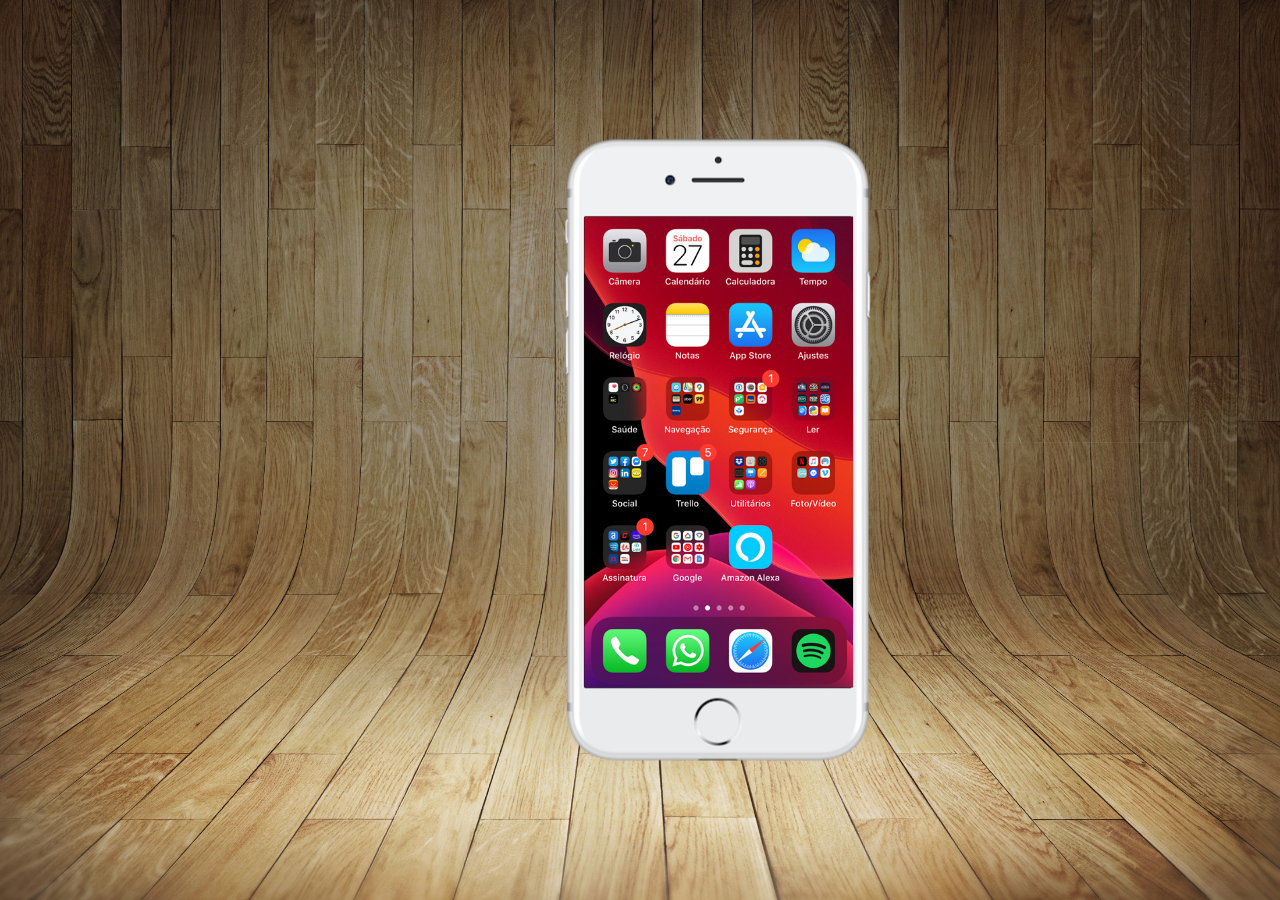
==== index.html @ 21f610f9 "Configurando imagens e a tela home" ====
<!DOCTYPE html>
<html lang="pt-br">
<head>
    <meta charset="UTF-8">
    <meta name="viewport" content="width=device-width, initial-scale=1.0">
    
    <title>Projeto Redes Sociais</title>
    <link rel="shortcut icon" href="icone.ico" type="image/x-icon">
    <link rel="stylesheet" href="estilos/style.css">
</head>
<body>
    <main>
        <section id="telefone">
            <iframe src="home.html" name="tela" id="tela" frameborder="0"></iframe>
        </section>
        <section id="redes sociais">

        </section>
    </main>
</body>
</html>
---- estilos/style.css ----
@charset "UTF-8";

* {
    margin: 0px;
    padding: 0px;
    font-family: Arial, Helvetica, sans-serif;
}

body, html {
    height: 100vh;
    width: 100vw;
    background-color: black;
}

body {
    background: url('../imagens/fundo-madeira.jpg') no-repeat top center fixed;
    background-size: cover;

}

main {
    position: relative;
    height: 100vh;
}

section#telefone {
    position: absolute;
    top: 50%;
    left: 50%;
    transform: translate(-25%, -50%);

    height: 627px;
    width: 311px;
    
    background: url('../imagens/frame-iphone.png') no-repeat;
}

iframe#tela {
    position: relative;
    top: 80px;
    left: 22px;
    width: 269px;
    height: 471px;
}
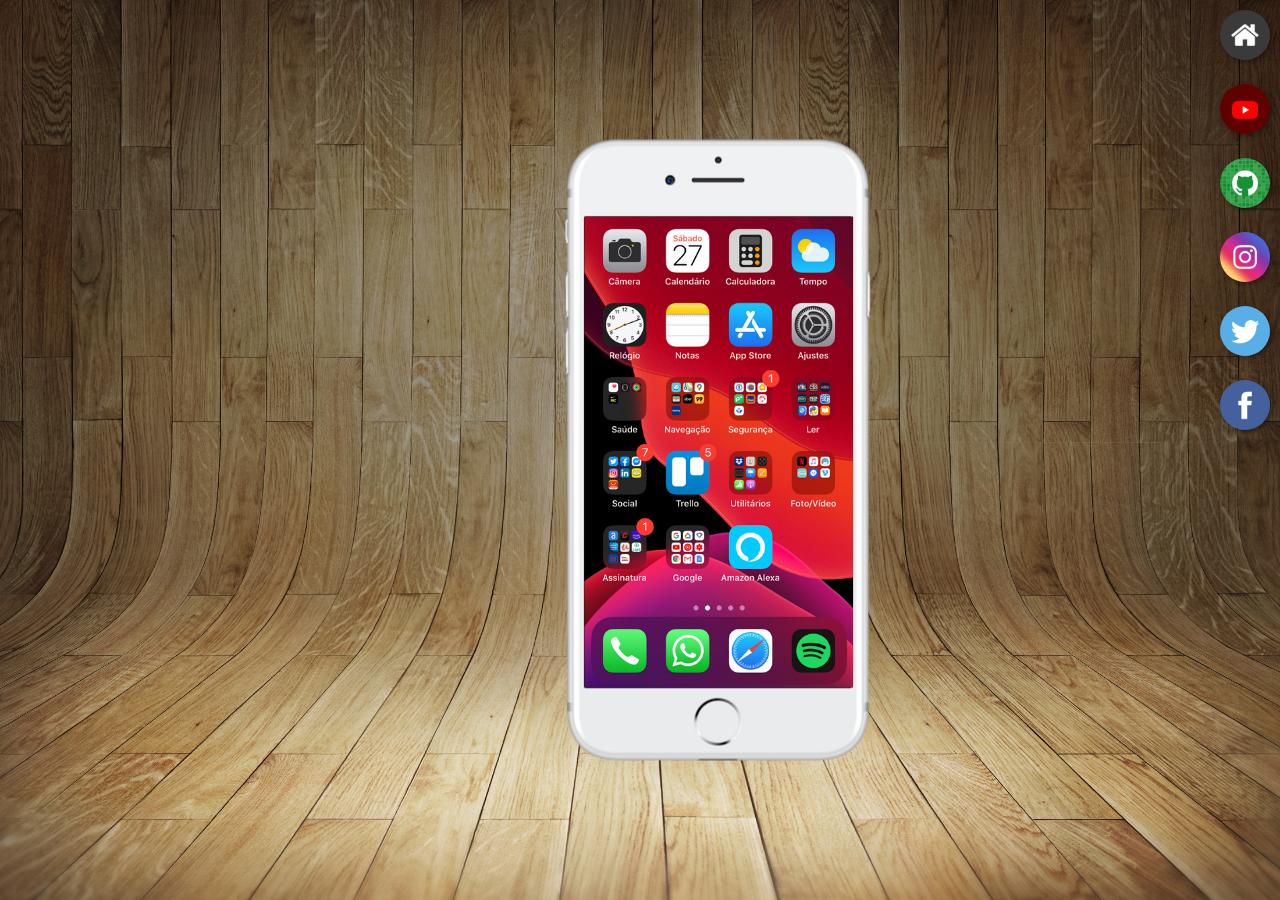
==== commit 9e9f8baf: "Criei botões na lateral" ====
--- a/index.html
+++ b/index.html
@@ -11,10 +11,29 @@
 <body>
     <main>
         <section id="telefone">
-            <iframe src="home.html" name="tela" id="tela" frameborder="0"></iframe>
+            <iframe src="home.html" name="tela" id="tela" frameborder="0">
+                Seu navegador não é compatível com isso
+            </iframe>
         </section>
-        <section id="redes sociais">
-
+        <section id="redes-sociais">
+            <a href="#" target="tela">
+                <img src="imagens/logo-home.jpg" alt="Home">
+            </a><br>
+            <a href="#" target="tela">
+                <img src="imagens/logo-youtube.jpg" alt="Youtube">
+            </a><br>
+            <a href="#" target="tela">
+                <img src="imagens/logo-github.jpg" alt="GitHub">
+            </a><br>
+            <a href="#" target="tela">
+                <img src="imagens/logo-instagram.jpg" alt="Instagram">
+            </a><br>
+            <a href="#" target="tela">
+                <img src="imagens/logo-twitter.jpg" alt="Twitter">
+            </a><br>
+            <a href="#" target="tela">
+                <img src="imagens/logo-facebook.jpg" alt="Facebook">
+            </a><br>
         </section>
     </main>
 </body>
--- a/estilos/style.css
+++ b/estilos/style.css
@@ -41,4 +41,23 @@
     left: 22px;
     width: 269px;
     height: 471px;
+}
+
+section#redes-sociais {
+    text-align: right;
+}
+
+section#redes-sociais img {
+    width: 50px;
+    margin: 10px;
+    border-radius: 50%;
+    box-shadow: 2px 2px 5px rgba(0, 0, 0, 0.400);
+    box-sizing: border-box;
+}
+
+section#redes-sociais img:hover {
+    border: 2px solid rgba(255, 255, 255, 0.637);
+    transform: translate(-3px, -3px);
+    box-shadow: 5px 5px 10px rgba(0, 0, 0, 0.623);
+    transition: transform 0.3s, border 1s;
 }
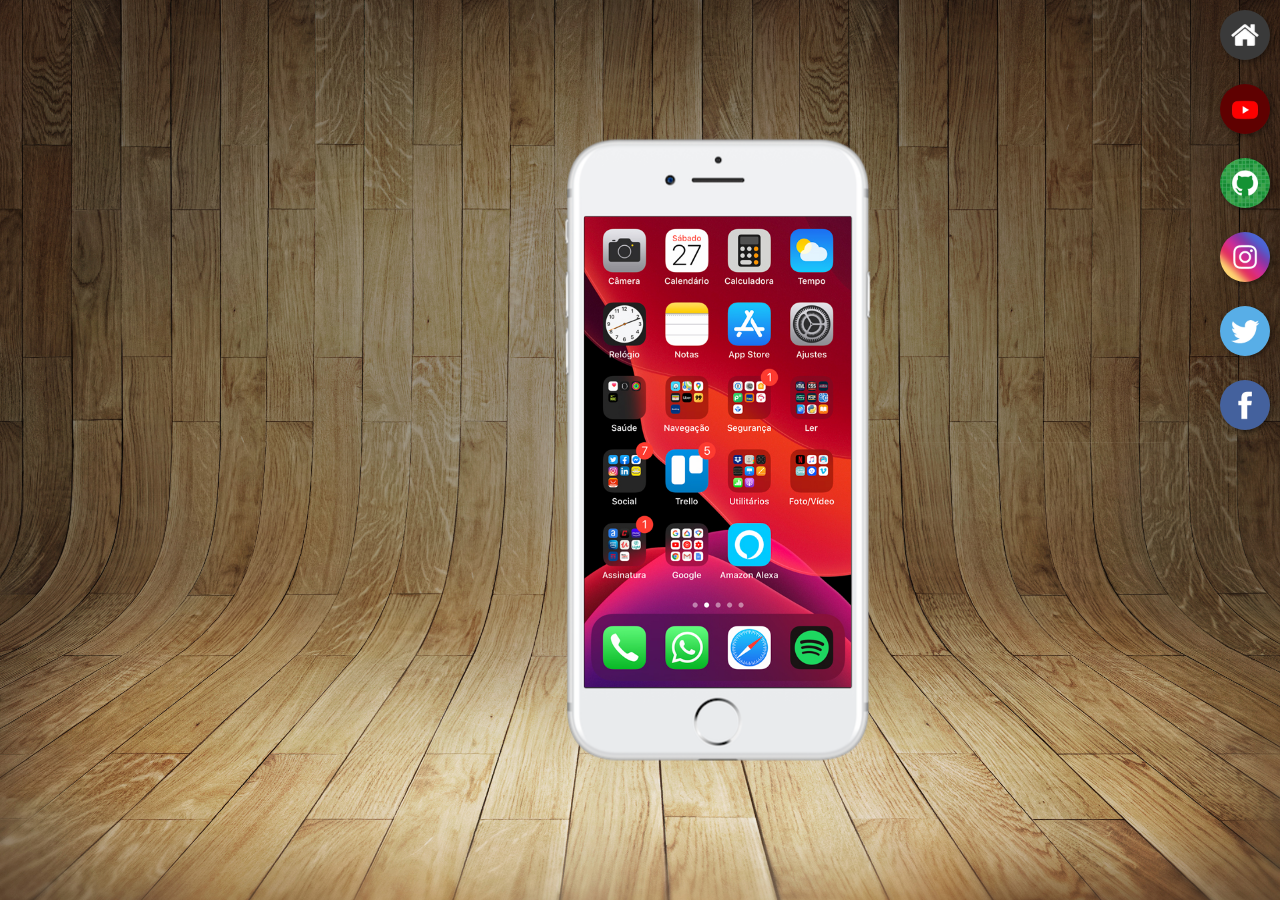
==== commit c0c666b6: "Configurando telas das redes sociais" ====
--- a/index.html
+++ b/index.html
@@ -16,25 +16,25 @@
             </iframe>
         </section>
         <section id="redes-sociais">
-            <a href="#" target="tela">
+            <a href="home.html" target="tela">
                 <img src="imagens/logo-home.jpg" alt="Home">
             </a><br>
-            <a href="#" target="tela">
+            <a href="youtube.html" target="tela">
                 <img src="imagens/logo-youtube.jpg" alt="Youtube">
             </a><br>
-            <a href="#" target="tela">
+            <a href="github.html" target="tela">
                 <img src="imagens/logo-github.jpg" alt="GitHub">
             </a><br>
-            <a href="#" target="tela">
+            <a href="instagram.html" target="tela">
                 <img src="imagens/logo-instagram.jpg" alt="Instagram">
             </a><br>
-            <a href="#" target="tela">
+            <a href="twitter.html" target="tela">
                 <img src="imagens/logo-twitter.jpg" alt="Twitter">
             </a><br>
-            <a href="#" target="tela">
+            <a href="facebook.html" target="tela">
                 <img src="imagens/logo-facebook.jpg" alt="Facebook">
             </a><br>
         </section>
     </main>
 </body>
-</html>+</html>
--- a/estilos/style.css
+++ b/estilos/style.css
@@ -39,7 +39,7 @@
     position: relative;
     top: 80px;
     left: 22px;
-    width: 269px;
+    width: 267px;
     height: 471px;
 }
 
